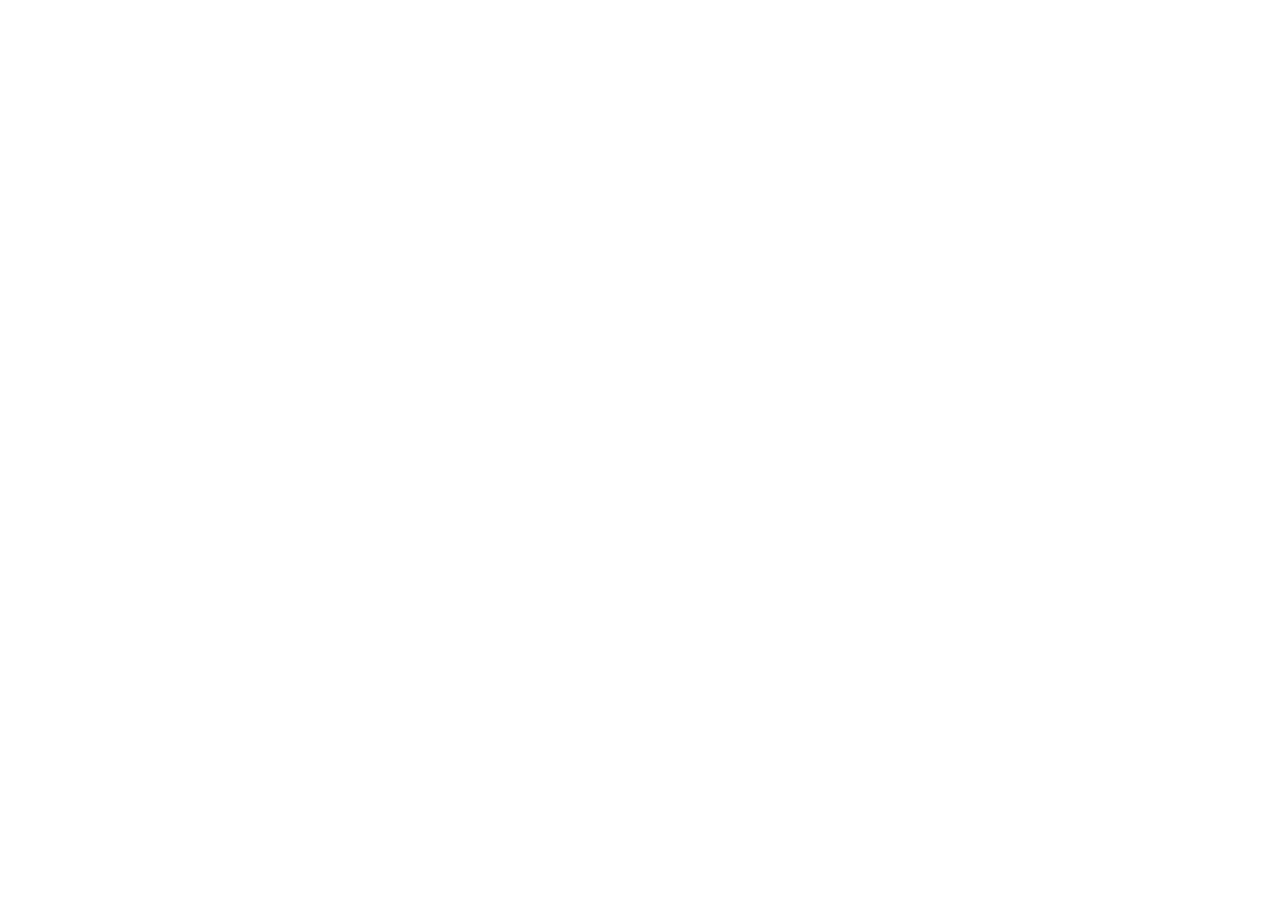
==== Certificado.html @ 0e8af09c "Index criada" ====
<!DOCTYPE html>
<html lang="en">
<head>
    <meta charset="UTF-8">
    <meta name="viewport" content="width=device-width, initial-scale=1.0">
    <title>Document</title>
    <link rel="stylesheet" href="style.css2">
</head>
<body>
    
</body>
</html>
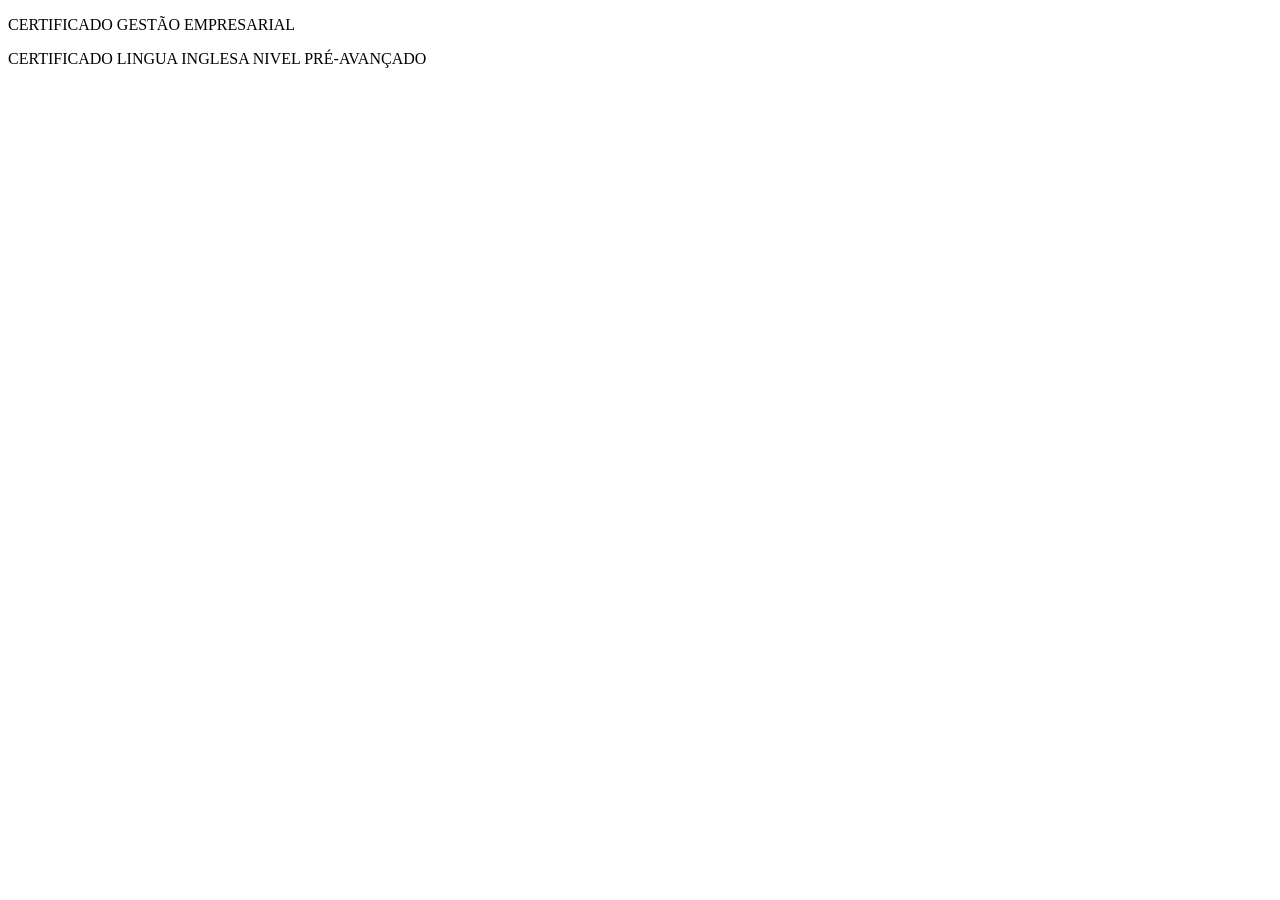
==== commit 07ee0345: "." ====
--- a/Certificado.html
+++ b/Certificado.html
@@ -1,12 +1,15 @@
 <!DOCTYPE html>
-<html lang="en">
+<html lang="pt-br">
 <head>
     <meta charset="UTF-8">
     <meta name="viewport" content="width=device-width, initial-scale=1.0">
-    <title>Document</title>
+    <title>.</title>
     <link rel="stylesheet" href="style.css2">
 </head>
 <body>
-    
+    <main>
+        <p>CERTIFICADO GESTÃO EMPRESARIAL</p>
+        <p>CERTIFICADO LINGUA INGLESA NIVEL PRÉ-AVANÇADO</p>
+    </main>
 </body>
 </html>
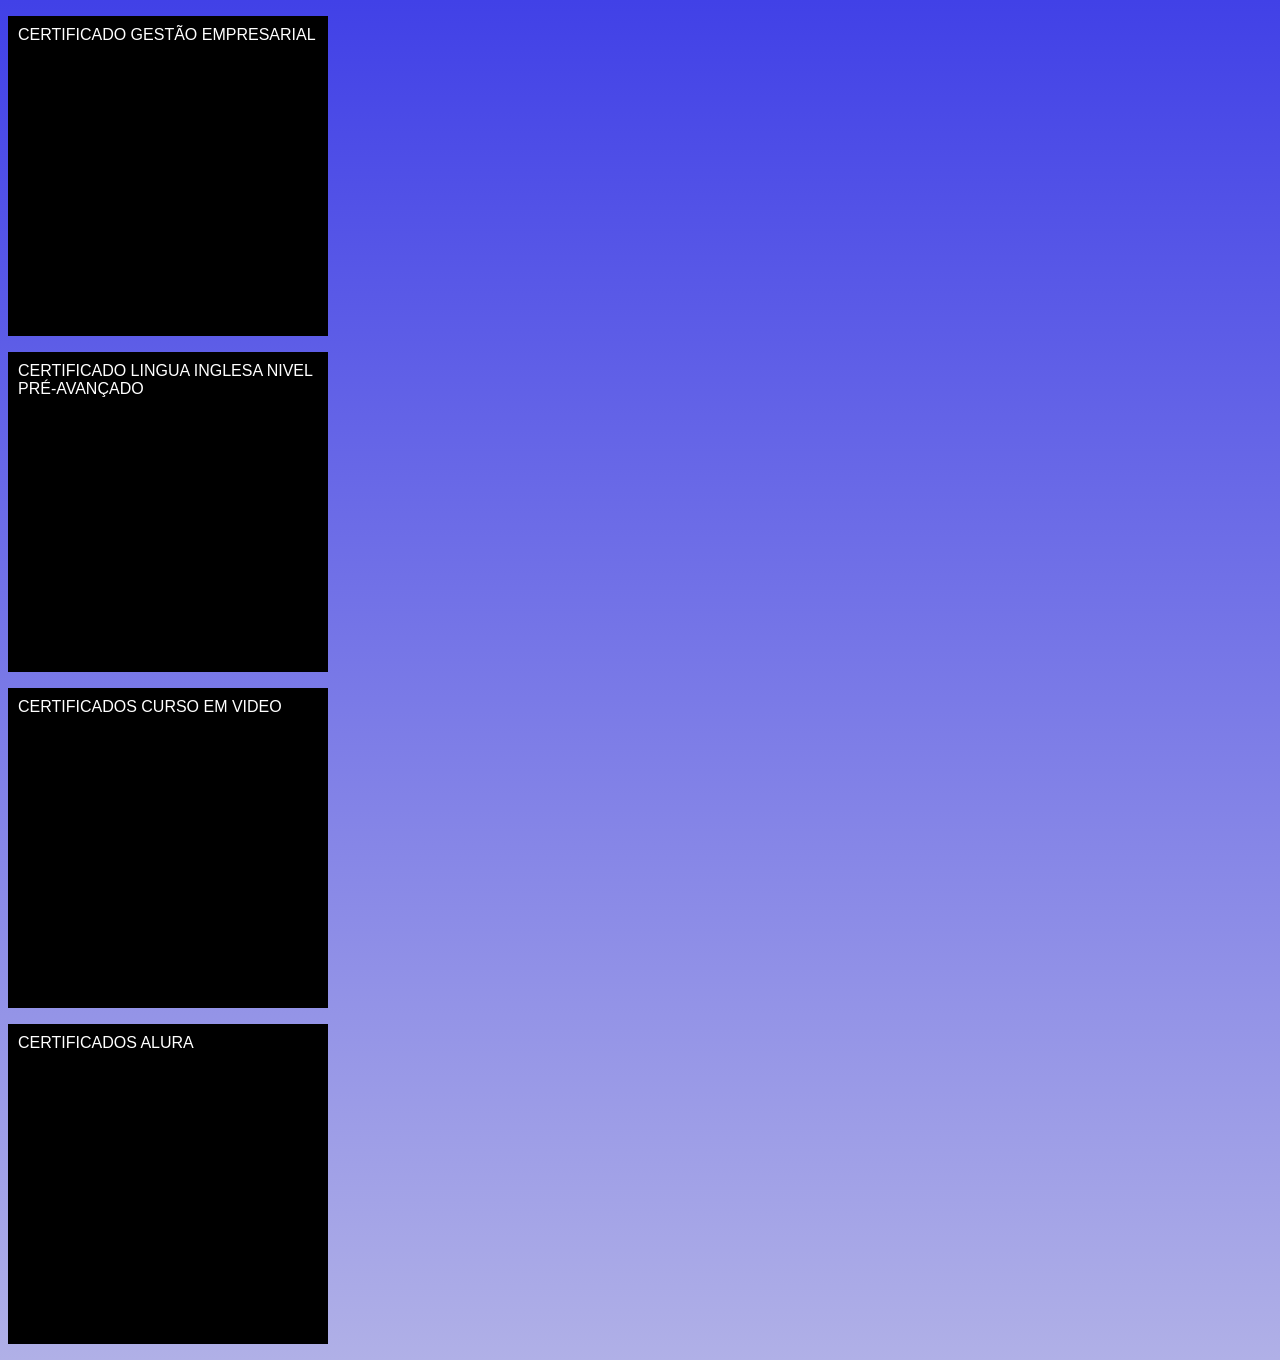
==== commit 2c0f6683: "sim" ====
--- a/Certificado.html
+++ b/Certificado.html
@@ -4,12 +4,14 @@
     <meta charset="UTF-8">
     <meta name="viewport" content="width=device-width, initial-scale=1.0">
     <title>.</title>
-    <link rel="stylesheet" href="style.css2">
+    <link rel="stylesheet" href="style2.css">
 </head>
 <body>
     <main>
         <p>CERTIFICADO GESTÃO EMPRESARIAL</p>
         <p>CERTIFICADO LINGUA INGLESA NIVEL PRÉ-AVANÇADO</p>
+        <p>CERTIFICADOS CURSO EM VIDEO</p>
+        <p>CERTIFICADOS ALURA</p>
     </main>
 </body>
 </html>
--- a/style2.css
+++ b/style2.css
@@ -0,0 +1,13 @@
+body {
+    background: linear-gradient(rgb(65, 65, 231), rgb(176, 176, 231));
+    color: white;
+    min-height: 920px;
+}
+
+main > p {
+    font-family: Arial, Helvetica, sans-serif;
+    background-color: black;
+    width: 300px;
+    height: 300px;
+    padding: 10px;
+}
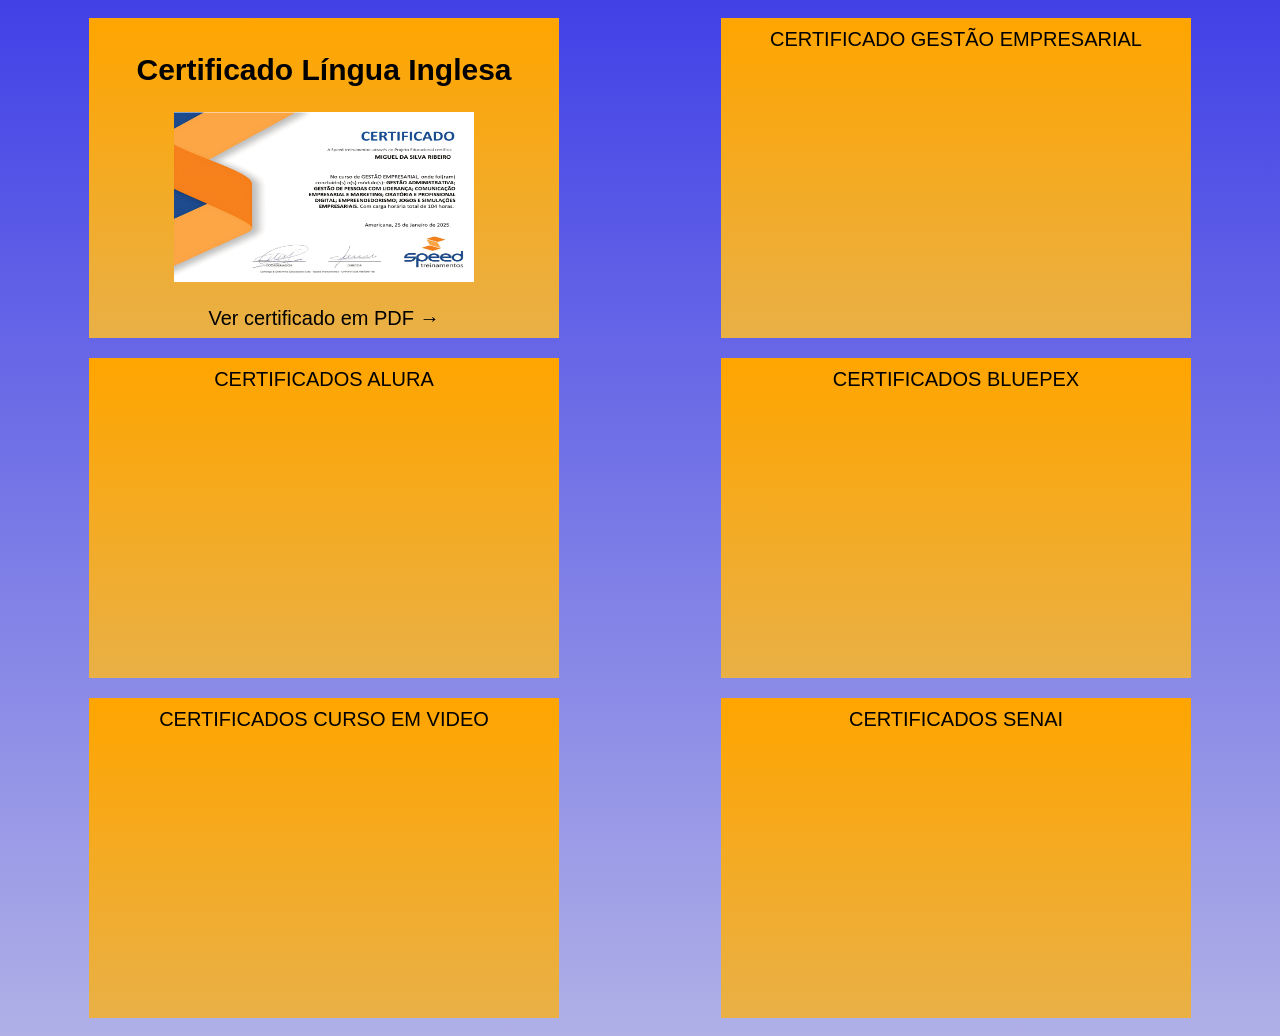
==== commit 1aa724fa: "css" ====
--- a/Certificado.html
+++ b/Certificado.html
@@ -8,10 +8,18 @@
 </head>
 <body>
     <main>
-        <p>CERTIFICADO GESTÃO EMPRESARIAL</p>
-        <p>CERTIFICADO LINGUA INGLESA NIVEL PRÉ-AVANÇADO</p>
-        <p>CERTIFICADOS CURSO EM VIDEO</p>
-        <p>CERTIFICADOS ALURA</p>
+    <div class="certificados">
+        <div class="certificado">
+        <h2>Certificado Língua Inglesa</h2>
+        <img src="imagens/Certificado Unisal.png" alt="Certificado de Língua Inglesa">
+        <p>Ver certificado em PDF →</p>
+</a></div>
+        <div class="certificado">CERTIFICADO GESTÃO EMPRESARIAL</div>
+        <div class="certificado">CERTIFICADOS ALURA</div>
+        <div class="certificado">CERTIFICADOS BLUEPEX</div>
+        <div class="certificado">CERTIFICADOS CURSO EM VIDEO</div>
+        <div class="certificado">CERTIFICADOS SENAI</div>
+    </div>
     </main>
 </body>
 </html>
--- a/style2.css
+++ b/style2.css
@@ -1,13 +1,33 @@
 body {
     background: linear-gradient(rgb(65, 65, 231), rgb(176, 176, 231));
-    color: white;
-    min-height: 920px;
+    color: black;
+    min-height: 929px;
 }
 
-main > p {
+.certificado {
     font-family: Arial, Helvetica, sans-serif;
-    background-color: black;
-    width: 300px;
+    font-size: 20px;
+    background: linear-gradient(orange, rgb(233, 176, 70));
+    text-align: center;
+    width: 450px;
     height: 300px;
     padding: 10px;
-}+    margin: 10px auto;
+    
+}
+
+.certificados {
+    display: grid;
+    grid-template-columns: 1fr 1fr;
+}
+
+img {
+    width: 300px;
+    height: 170px;
+}
+
+a {
+    background-color: blue;
+    text-decoration: none;
+    
+}
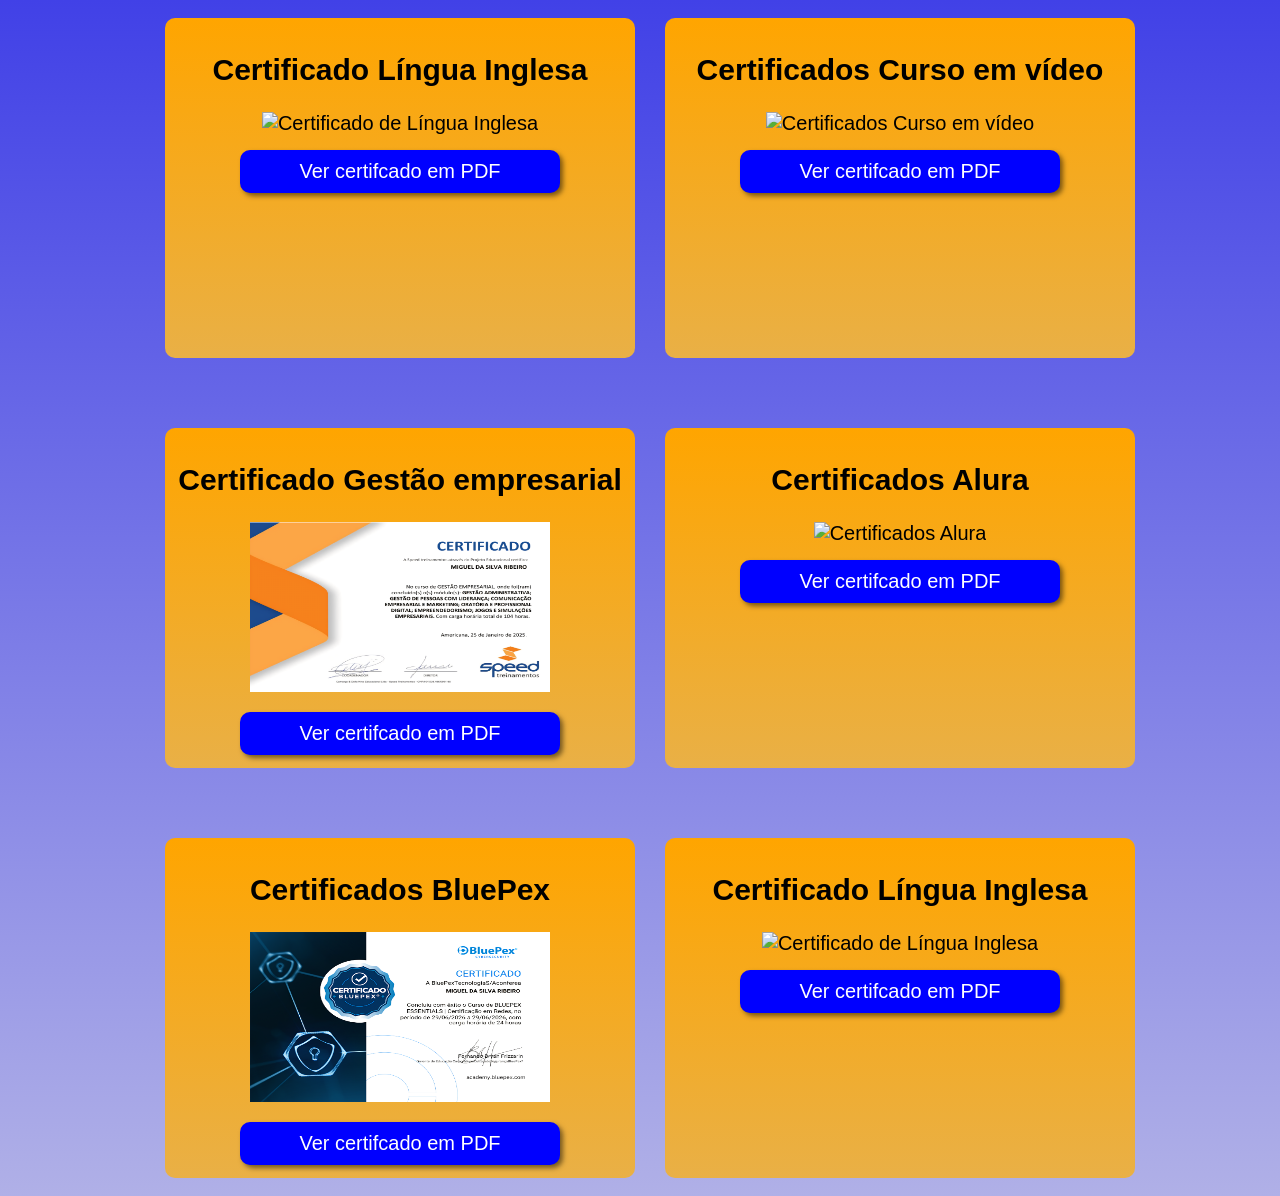
==== commit c46e12e9: "s s" ====
--- a/Certificado.html
+++ b/Certificado.html
@@ -3,22 +3,43 @@
 <head>
     <meta charset="UTF-8">
     <meta name="viewport" content="width=device-width, initial-scale=1.0">
-    <title>.</title>
+    <title>Certificados</title>
     <link rel="stylesheet" href="style2.css">
 </head>
 <body>
     <main>
     <div class="certificados">
-        <div class="certificado">
-        <h2>Certificado Língua Inglesa</h2>
-        <img src="imagens/Certificado Unisal.png" alt="Certificado de Língua Inglesa">
-        <p>Ver certificado em PDF →</p>
-</a></div>
-        <div class="certificado">CERTIFICADO GESTÃO EMPRESARIAL</div>
-        <div class="certificado">CERTIFICADOS ALURA</div>
-        <div class="certificado">CERTIFICADOS BLUEPEX</div>
-        <div class="certificado">CERTIFICADOS CURSO EM VIDEO</div>
-        <div class="certificado">CERTIFICADOS SENAI</div>
+
+        <div class="certificado"><h2>Certificado Língua Inglesa</h2>
+        <img src="" alt="Certificado de Língua Inglesa">
+        <p><a target="_blank" href="PDF/Certificado BluePex.pdf">Ver certifcado em PDF</a></p>
+        </div>
+
+        <div class="certificado"><h2>Certificados Curso em vídeo</h2>
+        <img src="" alt="Certificados Curso em vídeo">
+        <p><a target="_blank" href="PDF/Certificado BluePex.pdf">Ver certifcado em PDF</a></p>
+        </div>
+
+        <div class="certificado"><h2>Certificado Gestão empresarial</h2>
+        <img src="imagens/Certificado Unisal.png" alt="Certificado Gestão empresarial">
+        <p><a target="_blank" href="PDF/Certificado Unisal.pdf">Ver certifcado em PDF</a></p>
+        </div>
+
+        <div class="certificado"><h2>Certificados Alura</h2>
+        <img src="" alt="Certificados Alura">
+        <p><a target="_blank" href="PDF/Certificados Aluras.pdf">Ver certifcado em PDF</a></p>
+        </div>
+
+        <div class="certificado"><h2>Certificados BluePex</h2>
+        <img src="imagens/Certificado Bluepex.png" alt="Certificados BluePex">
+        <p><a target="_blank" href="PDF/Certificado BluePex.pdf">Ver certifcado em PDF</a></p>
+        </div>
+
+        <div class="certificado"><h2>Certificado Língua Inglesa</h2>
+        <img src="" alt="Certificado de Língua Inglesa">
+        <p><a target="_blank" href="PDF/Certificado BluePex.pdf">Ver certifcado em PDF</a></p>
+        </div>
+
     </div>
     </main>
 </body>
--- a/style2.css
+++ b/style2.css
@@ -10,15 +10,19 @@
     background: linear-gradient(orange, rgb(233, 176, 70));
     text-align: center;
     width: 450px;
-    height: 300px;
+    height: 320px;
     padding: 10px;
     margin: 10px auto;
+    border-radius: 10px;
     
 }
 
 .certificados {
     display: grid;
-    grid-template-columns: 1fr 1fr;
+    grid-template-columns: 450px 450px;
+    justify-content: center;
+    gap: 50px;
+    
 }
 
 img {
@@ -27,7 +31,23 @@
 }
 
 a {
-    background-color: blue;
+    color: white;
     text-decoration: none;
+    display: block;
     
 }
+
+p:hover {
+    background-color: rgb(26, 110, 219);
+    transition: 0.5s;
+}
+
+p {
+    background-color: blue;
+    color: white;
+    width: 300px;
+    margin: 15px auto;
+    border-radius: 10px;
+    padding: 10px;
+    box-shadow: 3px 3px 5px rgba(0, 0, 0, 0.5);
+}
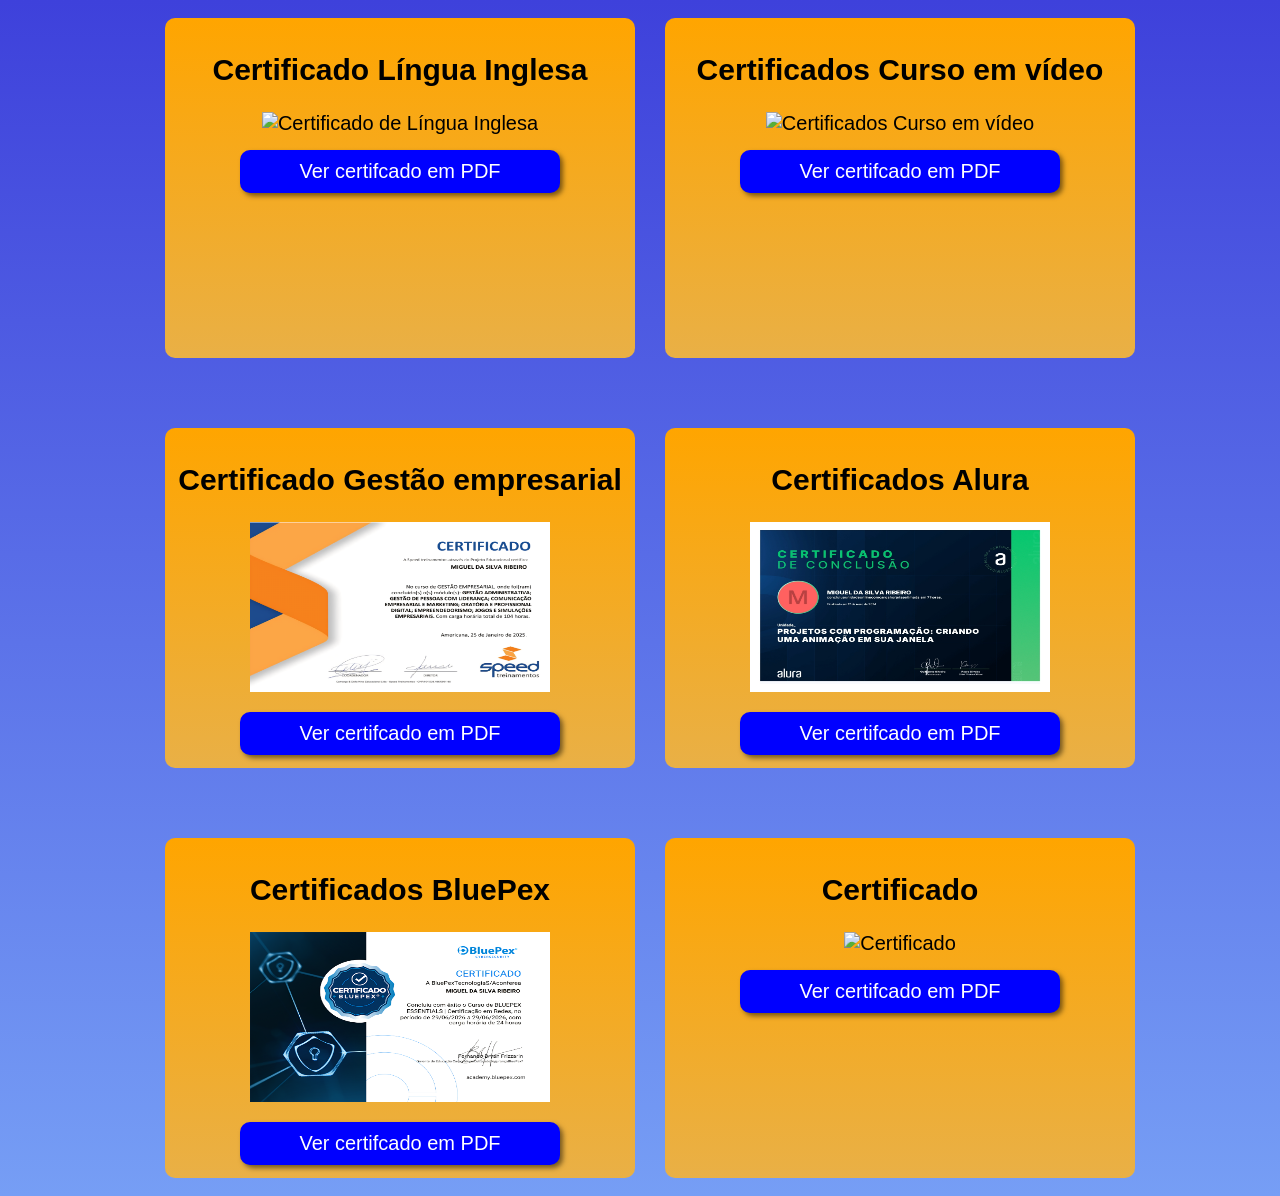
==== commit ecdf7c0f: "s" ====
--- a/Certificado.html
+++ b/Certificado.html
@@ -12,12 +12,12 @@
 
         <div class="certificado"><h2>Certificado Língua Inglesa</h2>
         <img src="" alt="Certificado de Língua Inglesa">
-        <p><a target="_blank" href="PDF/Certificado BluePex.pdf">Ver certifcado em PDF</a></p>
+        <p><a target="_blank" href="">Ver certifcado em PDF</a></p>
         </div>
 
         <div class="certificado"><h2>Certificados Curso em vídeo</h2>
         <img src="" alt="Certificados Curso em vídeo">
-        <p><a target="_blank" href="PDF/Certificado BluePex.pdf">Ver certifcado em PDF</a></p>
+        <p><a target="_blank" href="">Ver certifcado em PDF</a></p>
         </div>
 
         <div class="certificado"><h2>Certificado Gestão empresarial</h2>
@@ -26,8 +26,8 @@
         </div>
 
         <div class="certificado"><h2>Certificados Alura</h2>
-        <img src="" alt="Certificados Alura">
-        <p><a target="_blank" href="PDF/Certificados Aluras.pdf">Ver certifcado em PDF</a></p>
+        <img src="imagens/Certificado Alura.jpg" alt="Certificados Alura">
+        <p><a target="_blank" href="PDF/Certificados Aluras.pdf ">Ver certifcado em PDF</a></p>
         </div>
 
         <div class="certificado"><h2>Certificados BluePex</h2>
@@ -35,9 +35,9 @@
         <p><a target="_blank" href="PDF/Certificado BluePex.pdf">Ver certifcado em PDF</a></p>
         </div>
 
-        <div class="certificado"><h2>Certificado Língua Inglesa</h2>
-        <img src="" alt="Certificado de Língua Inglesa">
-        <p><a target="_blank" href="PDF/Certificado BluePex.pdf">Ver certifcado em PDF</a></p>
+        <div class="certificado"><h2>Certificado</h2>
+        <img src="" alt="Certificado">
+        <p><a target="_blank" href="">Ver certifcado em PDF</a></p>
         </div>
 
     </div>
--- a/style2.css
+++ b/style2.css
@@ -1,5 +1,5 @@
 body {
-    background: linear-gradient(rgb(65, 65, 231), rgb(176, 176, 231));
+    background: linear-gradient(#3e41db, #769ef5);
     color: black;
     min-height: 929px;
 }
@@ -7,7 +7,7 @@
 .certificado {
     font-family: Arial, Helvetica, sans-serif;
     font-size: 20px;
-    background: linear-gradient(orange, rgb(233, 176, 70));
+    background: linear-gradient(#ffa500,#e9b046);
     text-align: center;
     width: 450px;
     height: 320px;
